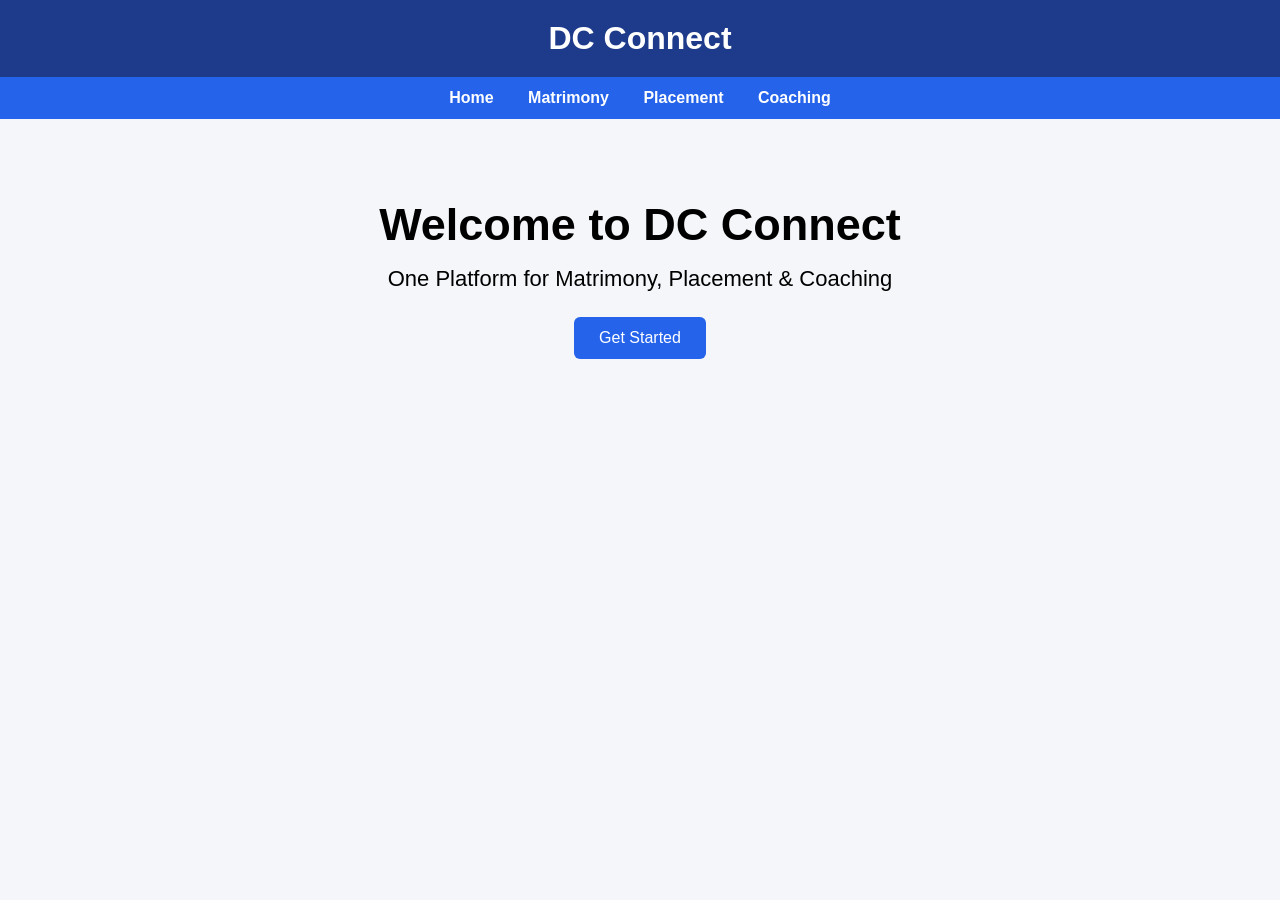
==== Index.html @ 0026b447 "Initial commit" ====
<!DOCTYPE html>
<html lang="en">

<head>
<meta charset="UTF-8">
<meta name="viewport" content="width=device-width, initial-scale=1.0">

<title>DC Connect</title>

<link rel="stylesheet" href="style.css">

</head>

<body>

<header>
    <h1>DC Connect</h1>
</header>

<nav>
    <a href="#">Home</a>
    <a href="#">Matrimony</a>
    <a href="#">Placement</a>
    <a href="#">Coaching</a>
</nav>

<section class="hero">

<h1>Welcome to DC Connect</h1>

<p>One Platform for Matrimony, Placement & Coaching</p>

<a href="#" class="btn">Get Started</a>

</section>

</body>
</html>
---- style.css ----
*{
    margin:0;
    padding:0;
    box-sizing:border-box;
}

body{
    font-family:Arial, sans-serif;
    background:#f4f6f9;
}

header{
    background:#1e3a8a;
    color:white;
    padding:20px;
    text-align:center;
}

nav{
    background:#2563eb;
    text-align:center;
    padding:12px;
}

nav a{
    color:white;
    text-decoration:none;
    margin:15px;
    font-weight:bold;
}

.hero{
    text-align:center;
    padding:80px 20px;
}

.hero h1{
    font-size:45px;
}

.hero p{
    font-size:22px;
    margin-top:15px;
}

.btn{
    display:inline-block;
    margin-top:25px;
    padding:12px 25px;
    background:#2563eb;
    color:white;
    text-decoration:none;
    border-radius:6px;
}
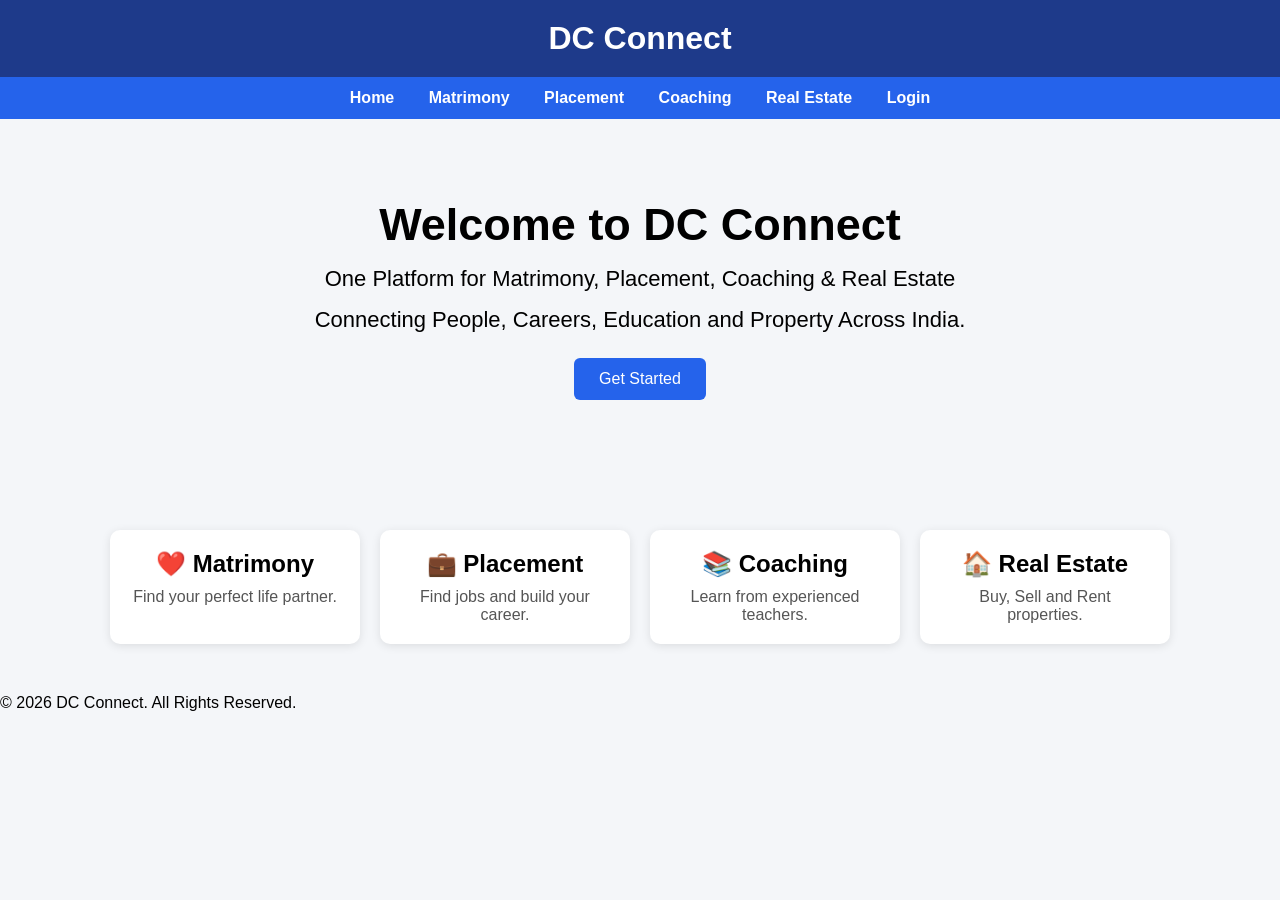
==== commit cc2d3996: "Update homepage with login menu" ====
--- a/Index.html
+++ b/Index.html
@@ -7,7 +7,7 @@
 
 <title>DC Connect</title>
 
-<link rel="stylesheet" href="style.css">
+<link rel="stylesheet" href="assets/css/style.css">
 
 </head>
 
@@ -16,23 +16,57 @@
 <header>
     <h1>DC Connect</h1>
 </header>
-
 <nav>
-    <a href="#">Home</a>
-    <a href="#">Matrimony</a>
-    <a href="#">Placement</a>
-    <a href="#">Coaching</a>
+    <a href="index.html">Home</a>
+    <a href="pages/matrimony.html">Matrimony</a>
+    <a href="pages/placement.html">Placement</a>
+    <a href="pages/coaching.html">Coaching</a>
+    <a href="pages/real-estate.html">Real Estate</a>
+    <a href="pages/login.html">Login</a>
 </nav>
 
 <section class="hero">
 
-<h1>Welcome to DC Connect</h1>
+    <h1>Welcome to DC Connect</h1>
 
-<p>One Platform for Matrimony, Placement & Coaching</p>
+    <p>
+        One Platform for Matrimony, Placement, Coaching & Real Estate
+    </p>
 
-<a href="#" class="btn">Get Started</a>
+    <p>
+        Connecting People, Careers, Education and Property Across India.
+    </p>
+
+    <a href="#" class="btn">Get Started</a>
+
+</section>
+<section class="services">
+
+    <div class="card">
+        <h2>❤️ Matrimony</h2> <p>Find your perfect life partner.</p>
+    </div>
+
+    <div class="card">
+        <h2>💼 Placement</h2>
+        <p>Find jobs and build your career.</p>
+    </div>
+
+    <div class="card">
+        <h2>📚 Coaching</h2>
+        <p>Learn from experienced teachers.</p>
+    </div>
+
+    <div class="card">
+        <h2>🏠 Real Estate</h2>
+        <p>Buy, Sell and Rent properties.</p>
+    </div>
 
 </section>
 
+
+
 </body>
+<footer>
+    <p>&copy; 2026 DC Connect. All Rights Reserved.</p>
+</footer>
 </html>
--- a/assets/css/style.css
+++ b/assets/css/style.css
@@ -0,0 +1,84 @@
+*{
+    margin:0;
+    padding:0;
+    box-sizing:border-box;
+}
+
+body{
+    font-family:Arial, sans-serif;
+    background:#f4f6f9;
+}
+
+header{
+    background:#1e3a8a;
+    color:white;
+    padding:20px;
+    text-align:center;
+}
+
+nav{
+    background:#2563eb;
+    text-align:center;
+    padding:12px;
+}
+
+nav a{
+    color:white;
+    text-decoration:none;
+    margin:15px;
+    font-weight:bold;
+}
+
+.hero{
+    text-align:center;
+    padding:80px 20px;
+}
+
+.hero h1{
+    font-size:45px;
+}
+
+.hero p{
+    font-size:22px;
+    margin-top:15px;
+}
+
+.btn{
+    display:inline-block;
+    margin-top:25px;
+    padding:12px 25px;
+    background:#2563eb;
+    color:white;
+    text-decoration:none;
+    border-radius:6px;
+}
+
+.services {
+    display: flex;
+    justify-content: center;
+    gap: 20px;
+    flex-wrap: wrap;
+    padding: 50px 20px;
+}
+
+.card {
+    width: 250px;
+    padding: 20px;
+    border-radius: 10px;
+    background: #ffffff;
+    box-shadow: 0 2px 10px rgba(0,0,0,0.1);
+    text-align: center;
+    transition: 0.3s;
+}
+
+.card:hover {
+    transform: translateY(-8px);
+}
+
+.card h2 {
+    margin-bottom: 10px;
+}
+
+.card p {
+    color: #555;
+}
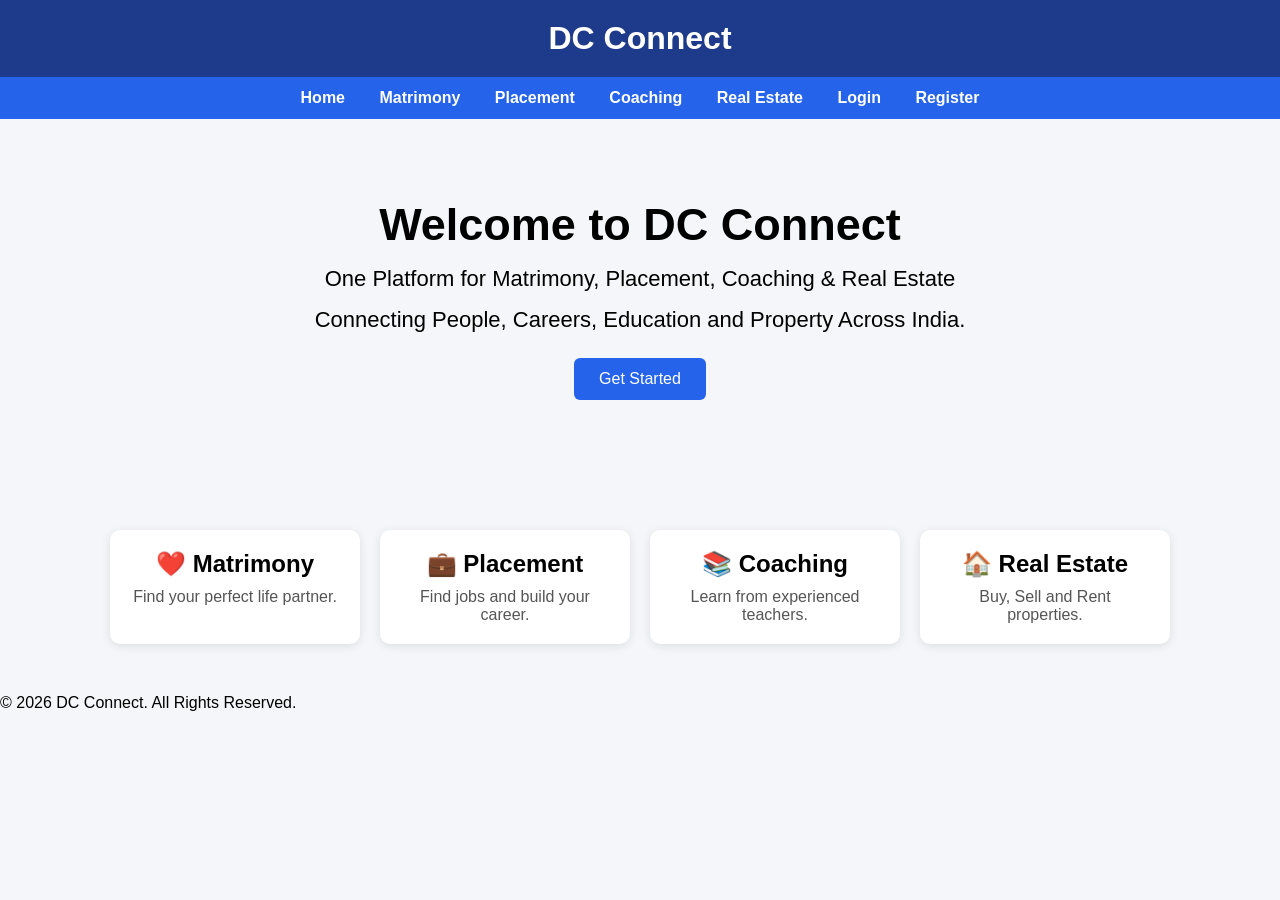
==== commit 30be8838: "Create register page" ====
--- a/Index.html
+++ b/Index.html
@@ -22,7 +22,8 @@
     <a href="pages/placement.html">Placement</a>
     <a href="pages/coaching.html">Coaching</a>
     <a href="pages/real-estate.html">Real Estate</a>
-    <a href="pages/login.html">Login</a>
+    <a href="Pages/login.html">Login</a>
+    <a href="Pages/register.html">Register</a>
 </nav>
 
 <section class="hero">
--- a/assets/css/style.css
+++ b/assets/css/style.css
@@ -11,7 +11,75 @@
 
 header{
     background:#1e3a8a;
-    color:white;
+    color:white;/* ===== Login Page ===== */
+
+.login-container {
+    width: 400px;
+    max-width: 90%;
+    margin: 50px auto;
+    background: white;
+    padding: 30px;
+    border-radius: 10px;
+    box-shadow: 0 5px 15px rgba(0,0,0,0.15);
+}
+
+.login-container h2 {
+    text-align: center;
+    margin-bottom: 10px;
+}
+
+.login-container p {
+    text-align: center;
+    margin-bottom: 20px;
+    color: #666;
+}
+
+.login-container label {
+    display: block;
+    margin-top: 15px;
+    margin-bottom: 5px;
+    font-weight: bold;
+}
+
+.login-container input {
+    width: 100%;
+    padding: 12px;
+    border: 1px solid #ccc;
+    border-radius: 6px;
+}
+
+.login-options {
+    display: flex;
+    justify-content: space-between;
+    align-items: center;
+    margin: 15px 0;
+    font-size: 14px;
+}
+
+.login-options a {
+    text-decoration: none;
+    color: #2563eb;
+}
+
+.login-container button {
+    width: 100%;
+    padding: 12px;
+    background: #2563eb;
+    color: white;
+    border: none;
+    border-radius: 6px;
+    font-size: 16px;
+    cursor: pointer;
+}
+
+.login-container button:hover {
+    background: #1e40af;
+}
+
+.register-link {
+    text-align: center;
+    margin-top: 20px;
+}
     padding:20px;
     text-align:center;
 }
@@ -81,4 +149,4 @@
 
 .card p {
     color: #555;
-}+}
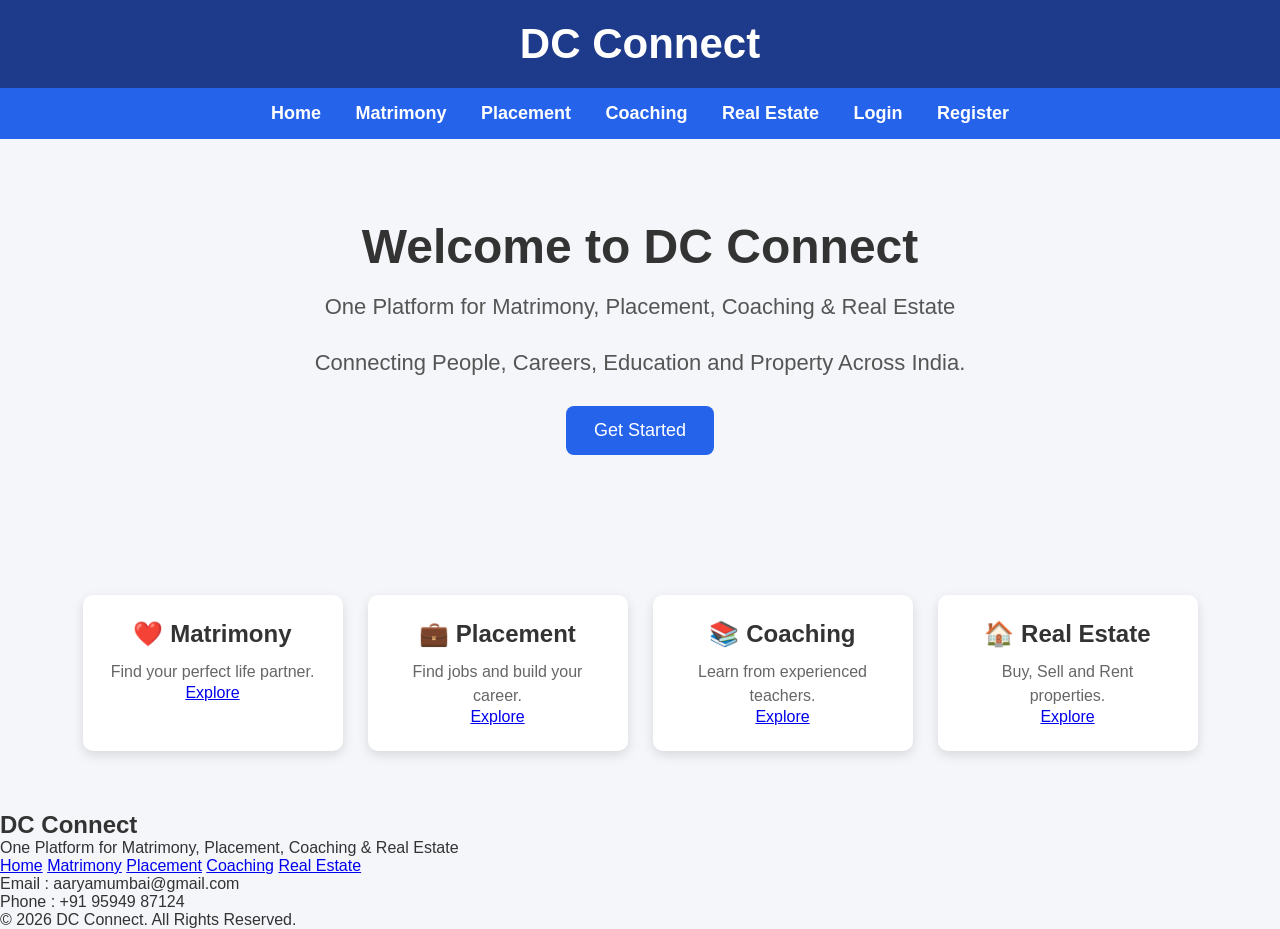
==== commit 9b9cfad7: "Describe today's work" ====
--- a/Index.html
+++ b/Index.html
@@ -17,15 +17,14 @@
     <h1>DC Connect</h1>
 </header>
 <nav>
-    <a href="index.html">Home</a>
-    <a href="pages/matrimony.html">Matrimony</a>
-    <a href="pages/placement.html">Placement</a>
-    <a href="pages/coaching.html">Coaching</a>
-    <a href="pages/real-estate.html">Real Estate</a>
+    <a href="Index.html">Home</a>
+    <a href="Pages/matrimony.html">Matrimony</a>
+    <a href="Pages/placement.html">Placement</a>
+    <a href="Pages/coaching.html">Coaching</a>
+    <a href="Pages/real-estate.html">Real Estate</a>
     <a href="Pages/login.html">Login</a>
     <a href="Pages/register.html">Register</a>
 </nav>
-
 <section class="hero">
 
     <h1>Welcome to DC Connect</h1>
@@ -38,36 +37,57 @@
         Connecting People, Careers, Education and Property Across India.
     </p>
 
-    <a href="#" class="btn">Get Started</a>
+    <a href="Pages/register.html" class="btn">Get Started</a>
 
 </section>
 <section class="services">
 
     <div class="card">
-        <h2>❤️ Matrimony</h2> <p>Find your perfect life partner.</p>
+        <h2>❤️ Matrimony</h2>
+        <p>Find your perfect life partner.</p>
+        <a href="Pages/matrimony.html" class="card-btn">Explore</a>
     </div>
 
     <div class="card">
         <h2>💼 Placement</h2>
         <p>Find jobs and build your career.</p>
+        <a href="Pages/placement.html" class="card-btn">Explore</a>
     </div>
 
     <div class="card">
         <h2>📚 Coaching</h2>
         <p>Learn from experienced teachers.</p>
+        <a href="Pages/coaching.html" class="card-btn">Explore</a>
     </div>
 
     <div class="card">
         <h2>🏠 Real Estate</h2>
         <p>Buy, Sell and Rent properties.</p>
+        <a href="Pages/real-estate.html" class="card-btn">Explore</a>
     </div>
 
 </section>
+<footer>
 
+    <h2>DC Connect</h2>
 
+    <p>One Platform for Matrimony, Placement, Coaching & Real Estate</p>
 
+    <div class="footer-links">
+        <a href="Index.html">Home</a>
+        <a href="Pages/matrimony.html">Matrimony</a>
+        <a href="Pages/placement.html">Placement</a>
+        <a href="Pages/coaching.html">Coaching</a>
+        <a href="Pages/real-estate.html">Real Estate</a>
+    </div>
+
+    <p>Email : aaryamumbai@gmail.com</p>
+    <p>Phone : +91 95949 87124</p>
+
+    <p class="copyright">
+        © 2026 DC Connect. All Rights Reserved.
+    </p>
+
+</footer>
 </body>
-<footer>
-    <p>&copy; 2026 DC Connect. All Rights Reserved.</p>
-</footer>
 </html>
--- a/assets/css/style.css
+++ b/assets/css/style.css
@@ -1,3 +1,8 @@
+/* ===========================
+   DC Connect - Main Stylesheet
+=========================== */
+
+/* Reset */
 *{
     margin:0;
     padding:0;
@@ -5,148 +10,269 @@
 }
 
 body{
-    font-family:Arial, sans-serif;
+    font-family:Arial, Helvetica, sans-serif;
     background:#f4f6f9;
-}
+    color:#333;
+}
+
+/* ===========================
+   Header
+=========================== */
 
 header{
     background:#1e3a8a;
-    color:white;/* ===== Login Page ===== */
-
-.login-container {
-    width: 400px;
-    max-width: 90%;
-    margin: 50px auto;
-    background: white;
-    padding: 30px;
-    border-radius: 10px;
-    box-shadow: 0 5px 15px rgba(0,0,0,0.15);
-}
-
-.login-container h2 {
-    text-align: center;
-    margin-bottom: 10px;
-}
-
-.login-container p {
-    text-align: center;
-    margin-bottom: 20px;
-    color: #666;
-}
-
-.login-container label {
-    display: block;
-    margin-top: 15px;
-    margin-bottom: 5px;
-    font-weight: bold;
-}
-
-.login-container input {
-    width: 100%;
-    padding: 12px;
-    border: 1px solid #ccc;
-    border-radius: 6px;
-}
-
-.login-options {
-    display: flex;
-    justify-content: space-between;
-    align-items: center;
-    margin: 15px 0;
-    font-size: 14px;
-}
-
-.login-options a {
-    text-decoration: none;
-    color: #2563eb;
-}
-
-.login-container button {
-    width: 100%;
-    padding: 12px;
-    background: #2563eb;
-    color: white;
-    border: none;
-    border-radius: 6px;
-    font-size: 16px;
-    cursor: pointer;
-}
-
-.login-container button:hover {
-    background: #1e40af;
-}
-
-.register-link {
-    text-align: center;
-    margin-top: 20px;
-}
+    color:white;
+    text-align:center;
     padding:20px;
-    text-align:center;
-}
+}
+
+header h1{
+    font-size:42px;
+}
+
+/* ===========================
+   Navigation
+=========================== */
 
 nav{
     background:#2563eb;
     text-align:center;
-    padding:12px;
+    padding:15px;
 }
 
 nav a{
     color:white;
     text-decoration:none;
-    margin:15px;
+    margin:0 15px;
+    font-size:18px;
     font-weight:bold;
 }
 
+nav a:hover{
+    color:#ffd700;
+}
+
+/* ===========================
+   Hero Section
+=========================== */
+
 .hero{
     text-align:center;
     padding:80px 20px;
 }
 
 .hero h1{
-    font-size:45px;
+    font-size:48px;
+    margin-bottom:20px;
 }
 
 .hero p{
     font-size:22px;
-    margin-top:15px;
+    color:#555;
+    margin-bottom:30px;
 }
 
 .btn{
     display:inline-block;
-    margin-top:25px;
-    padding:12px 25px;
     background:#2563eb;
     color:white;
     text-decoration:none;
+    padding:14px 28px;
+    border-radius:8px;
+    font-size:18px;
+    transition:0.3s;
+}
+
+.btn:hover{
+    background:#1e40af;
+}
+
+/* ===========================
+   Services
+=========================== */
+
+.services{
+    display:flex;
+    justify-content:center;
+    flex-wrap:wrap;
+    gap:25px;
+    padding:60px 20px;
+}
+
+.card{
+    width:260px;
+    background:white;
+    border-radius:10px;
+    padding:25px;
+    text-align:center;
+    box-shadow:0 4px 12px rgba(0,0,0,0.12);
+    transition:.3s;
+}
+
+.card:hover{
+    transform:translateY(-8px);
+}
+
+.card h2{
+    margin-bottom:12px;
+}
+
+.card p{
+    color:#666;
+    line-height:1.5;
+}
+
+/* ===========================
+   Login Page
+=========================== */
+
+.login-container{
+    width:400px;
+    max-width:90%;
+    margin:50px auto;
+    background:white;
+    padding:30px;
+    border-radius:10px;
+    box-shadow:0 5px 15px rgba(0,0,0,.15);
+}
+
+.login-container h2{
+    text-align:center;
+    margin-bottom:10px;
+}
+
+.login-container p{
+    text-align:center;
+    color:#666;
+    margin-bottom:20px;
+}
+
+.login-container label{
+    display:block;
+    font-weight:bold;
+    margin-top:15px;
+    margin-bottom:6px;
+}
+
+.login-container input[type="email"],
+.login-container input[type="password"],
+.login-container input[type="text"]{
+    width:100%;
+    padding:12px;
+    border:1px solid #ccc;
     border-radius:6px;
-}
-
-.services {
-    display: flex;
-    justify-content: center;
-    gap: 20px;
-    flex-wrap: wrap;
-    padding: 50px 20px;
-}
-
-.card {
-    width: 250px;
-    padding: 20px;
-    border-radius: 10px;
-    background: #ffffff;
-    box-shadow: 0 2px 10px rgba(0,0,0,0.1);
-    text-align: center;
-    transition: 0.3s;
-}
-
-.card:hover {
-    transform: translateY(-8px);
-}
-
-.card h2 {
-    margin-bottom: 10px;
-}
-
-.card p {
-    color: #555;
-}
+    font-size:15px;
+}
+
+/* Show Password */
+
+.show-password{
+    display:flex;
+    align-items:center;
+    gap:8px;
+    margin-top:12px;
+}
+
+.show-password label{
+    margin:0;
+    font-weight:normal;
+}
+
+.show-password input{
+    width:auto;
+}
+
+/* Remember Me */
+
+.login-options{
+    display:flex;
+    justify-content:space-between;
+    align-items:center;
+    margin:18px 0;
+}
+
+.login-options label{
+    display:flex;
+    align-items:center;
+    gap:8px;
+    margin:0;
+    font-weight:normal;
+}
+
+.login-options input{
+    width:auto;
+}
+
+.login-options a{
+    text-decoration:none;
+    color:#2563eb;
+}
+
+.login-options a:hover{
+    text-decoration:underline;
+}
+
+.login-container button{
+    width:100%;
+    padding:12px;
+    background:#2563eb;
+    color:white;
+    border:none;
+    border-radius:6px;
+    font-size:16px;
+    cursor:pointer;
+    transition:.3s;
+}
+
+.login-container button:hover{
+    background:#1e40af;
+}
+
+.register-link{
+    text-align:center;
+    margin-top:20px;
+}
+
+.register-link a{
+    color:#2563eb;
+    text-decoration:none;
+    font-weight:bold;
+}
+
+.register-link a:hover{
+    text-decoration:underline;
+}
+
+/* ===========================
+   Responsive
+=========================== */
+
+@media(max-width:768px){
+
+    nav a{
+        display:block;
+        margin:10px 0;
+    }
+
+    .hero h1{
+        font-size:36px;
+    }
+
+    .hero p{
+        font-size:18px;
+    }
+
+    .services{
+        flex-direction:column;
+        align-items:center;
+    }
+
+    .card{
+        width:90%;
+    }
+
+    .login-container{
+        width:95%;
+    }
+
+}
